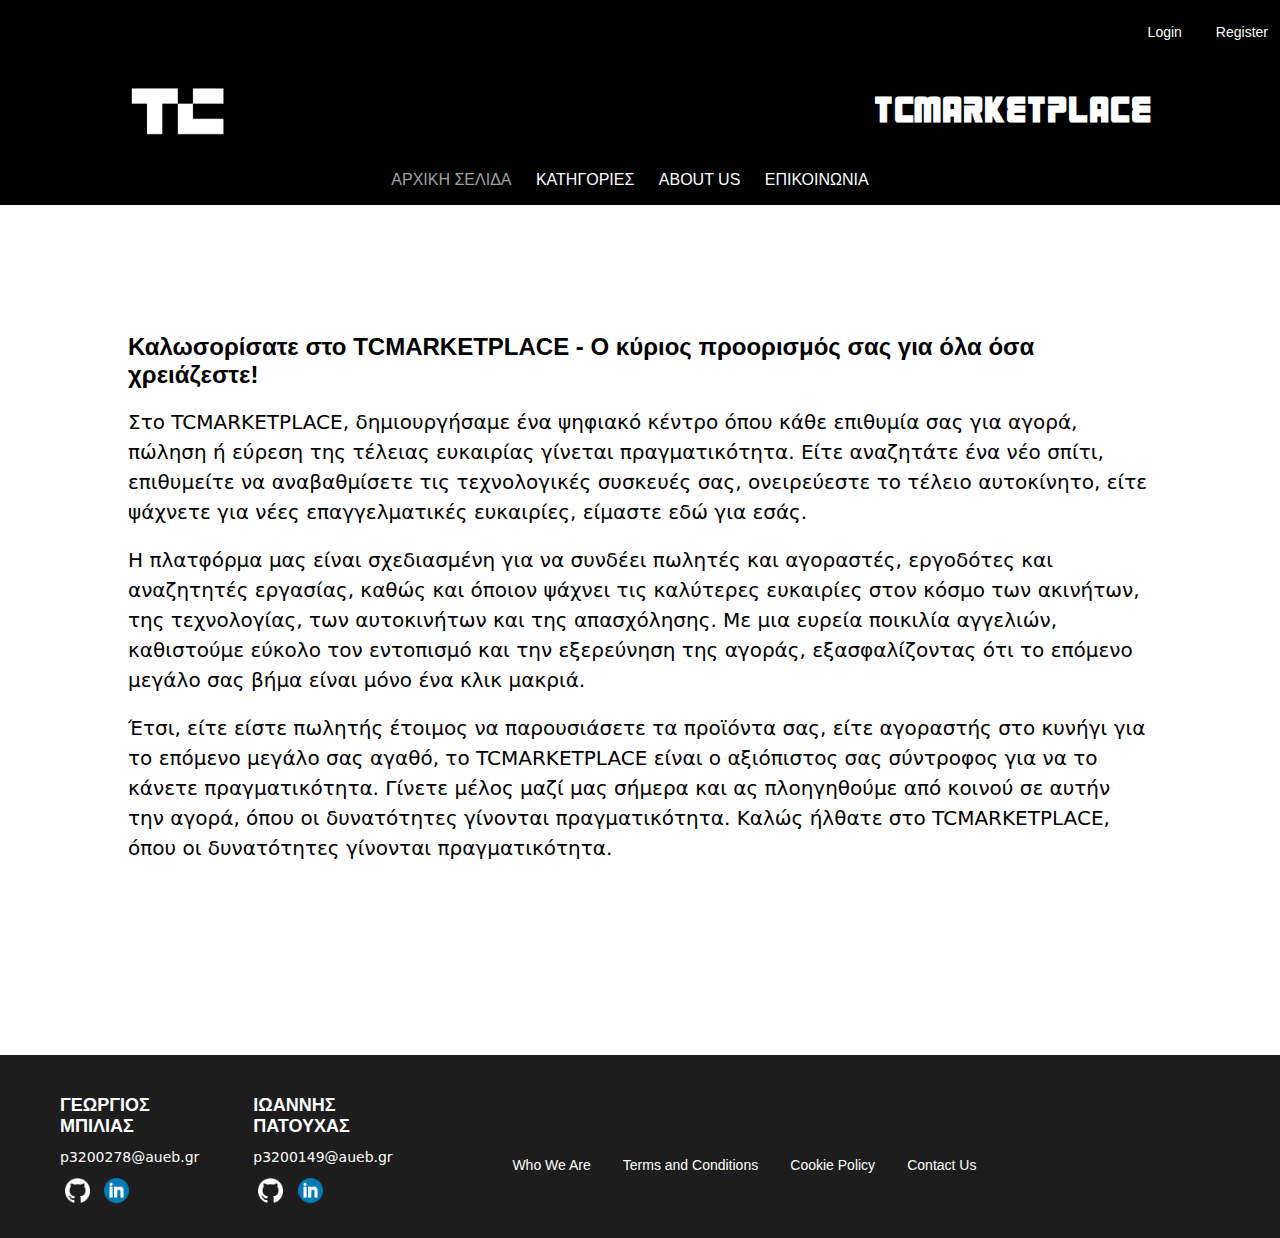
==== index.html @ 765280e6 "first commit" ====
<!DOCTYPE html>

<html lang="el">

    <head>
        <meta charset="UTF-8" />
        <meta name="viewport" content="width=device-width" />
        <link rel="stylesheet" type="text/css" href="style.css">
        <title>Home Page</title>
    </head>

    <body>

        
        
        <header>

            <div class="auth-buttons">
                <a href="login.html" class="auth-button">Login</a>
                <a href="form.html" class="auth-button">Register</a>
            </div>

            <div class="title">
                <img src="photos/logo/unique_logo.png" alt="logo" width="100" height="100">
                <h1>TCMarketplace</h1>  
            </div>

            
            <div class="main-bar">
            <nav>
                <ul>
                    <li class="active"><a href="index.html">AΡΧΙΚΗ ΣΕΛΙΔΑ</a></li>
                    <li><a href="categories.html">ΚΑΤΗΓΟΡΙΕΣ</a></li>
                    <li><a href="about_us.html">ABOUT US</a></li>
                    <li><a href="contact_info.html">ΕΠΙΚΟΙΝΩΝΙΑ</a></li>
                </ul>
            </nav>    
            </div>

            
            
        </header>

        <div class="introduction">
            <h2>Καλωσορίσατε στο TCMARKETPLACE - Ο κύριος προορισμός σας για όλα όσα χρειάζεστε!</h2>
            <br>
            <p>Στο TCMARKETPLACE, δημιουργήσαμε ένα ψηφιακό κέντρο όπου κάθε επιθυμία σας για αγορά, πώληση ή εύρεση της τέλειας ευκαιρίας γίνεται πραγματικότητα. Είτε αναζητάτε ένα νέο σπίτι, επιθυμείτε να αναβαθμίσετε τις τεχνολογικές συσκευές σας, ονειρεύεστε το τέλειο αυτοκίνητο, είτε ψάχνετε για νέες επαγγελματικές ευκαιρίες, είμαστε εδώ για εσάς.</p>
            <br>
            <p>Η πλατφόρμα μας είναι σχεδιασμένη για να συνδέει πωλητές και αγοραστές, εργοδότες και αναζητητές εργασίας, καθώς και όποιον ψάχνει τις καλύτερες ευκαιρίες στον κόσμο των ακινήτων, της τεχνολογίας, των αυτοκινήτων και της απασχόλησης. Με μια ευρεία ποικιλία αγγελιών, καθιστούμε εύκολο τον εντοπισμό και την εξερεύνηση της αγοράς, εξασφαλίζοντας ότι το επόμενο μεγάλο σας βήμα είναι μόνο ένα κλικ μακριά.</p>
            <br>
            <p>Έτσι, είτε είστε πωλητής έτοιμος να παρουσιάσετε τα προϊόντα σας, είτε αγοραστής στο κυνήγι για το επόμενο μεγάλο σας αγαθό, το TCMARKETPLACE είναι ο αξιόπιστος σας σύντροφος για να το κάνετε πραγματικότητα. Γίνετε μέλος μαζί μας σήμερα και ας πλοηγηθούμε από κοινού σε αυτήν την αγορά, όπου οι δυνατότητες γίνονται πραγματικότητα. Καλώς ήλθατε στο TCMARKETPLACE, όπου οι δυνατότητες γίνονται πραγματικότητα.</p>
        </div>

        <footer>
            <div class="footer-container">
                <div class="footer-content">
                    <div class="footer-column">
                        <h2>ΓΕΩΡΓΙΟΣ ΜΠΙΛΙΑΣ</h2>
                        <p><a href="mailto:p3200278@aueb.gr">p3200278@aueb.gr</a></p>
                        <a href="https://github.com/GeorgeBilias">
                            <img src="photos/footer2.png" alt="GitHub" width="25" height="25">
                        </a>
                        <a href="https://www.linkedin.com/in/george-bilias-02/">
                            <img src="photos/footer1.png" alt="LinkedIn" width="25" height="25">
                        </a>
                    </div>
                    <div class="footer-column">
                        <h2>ΙΩΑΝΝΗΣ ΠΑΤΟΥΧΑΣ</h2>
                        <p><a href="mailto:p3200149@aueb.gr">p3200149@aueb.gr</a></p>
                        <a href="https://github.com/GPatouchas">
                            <img src="photos/footer2.png" alt="GitHub" width="25" height="25">
                        </a>
                        <a href="https://www.linkedin.com/in/giannis-patouchas-8bb774240/">
                            <img src="photos/footer1.png" alt="LinkedIn" width="25" height="25">
                        </a>
                    </div>
                </div>
                <div class="footer-links">
                    <a href="about_us.html">Who We Are</a>
                    <a href="#">Terms and Conditions</a>
                    <a href="#">Cookie Policy</a>
                    <a href="contact_info.html">Contact Us</a>
                </div>
            </div>
        </footer>
        

        
        
    </body>

</html>
---- style.css ----
/* Reset */

/* Font of title of website */

html,body{
    overflow-x: hidden;
  }
  
  @font-face {
    font-family: 'MyFont';
    src: url('fonts/Robot9000-MVxZx.ttf') format('woff2');
  }
  
  /* Reset default browser styles */
  body, h1, h2, h3, p, ul, li {
    margin: 0;
    padding: 0;
  }
  
  body {
    font-family: Arial, sans-serif;
    background-color: rgb(255, 255, 255);
  }
  
  /* Header Section */
  header {
    text-align: center;
    background-color: #000000;
    color: #ffffff;
    padding: 1rem 0;
  }
  
  .title {
    display: flex;
    align-items: center;
    justify-content: space-between;
    padding: 0 10%;
  }
  
  .title h1 {
    margin: 0;
  }
  
  .title img {
    height: auto;
    margin-right: 10px;
  }
  
  /* Navigation Bar */
  .main-bar ul {
    list-style-type: none;
    padding: 0;
  }
  
  .main-bar li {
    display: inline;
    margin-right: 20px;
  }
  
  .main-bar a {
    text-decoration: none;
    color: #ffffff;
  }
  
  .main-bar {
    background-color: #000000;
  }
  
  .main-bar a:hover {
    color: rgb(204, 197, 197);
  }
  
  /* Contact Us Section */
  
  .legend fieldset {
    border: 2px solid #000000; /* border around field */
    border-radius: 5px;
    padding: 15px;
  }
  
  .legend {
    margin-bottom: 15%;
    margin-top: 10%;
  }
  
  .legend legend {
    font-size: 20px;
    font-weight: bold;
    color: #000000;
    margin-bottom: 10px;
  }
  
  .legend input[type="text"],
  .legend input[type="email"],
  .legend input[type="tel"],
  .legend input[type="number"],
  .legend textarea {
    width: 100%;
    padding: 10px;
    margin: 5px 0;
    border: 1px solid #ccc;
    border-radius: 5px;
    box-sizing: border-box;
    resize: none;
  }
  
  .legend input[type="submit"] {
    background-color: #000000;
    color: white;
    border: none;
    border-radius: 5px;
    padding: 10px 20px;
    font-weight: bold;
    cursor: pointer;
  }
  
  .legend input[type="submit"]:hover {
    background-color: #292929;
  }
  
  /* Footer Section */
  footer {
    background-color: #1d1d1d;
    color: #fff;
    padding: 30px 0;
    text-align: center;
  }
  
  .footer-container {
    max-width: 1200px;
    margin: 0 auto;
    display: grid;
    justify-content: space-between;
    grid-template-columns: repeat(3, 1fr);
    grid-gap: 20px;
  }
  
  .footer-content {
    display: flex;
    justify-content: space-between;
    align-items: flex-start;
    flex-wrap: wrap;
    flex: 1;
  }
  
  .footer-column {
    flex: 1;
    text-align: left;
    padding: 0 20px;
  }
  
  footer h2 {
    font-size: 18px;
    margin: 10px 0;
  }
  
  footer p {
    font-size: 14px;
    margin: 5px 0;
  }
  
  footer img {
    margin: 5px;
    vertical-align: middle;
  }
  
  .footer-links {
    margin-top: 16%;
    margin-left: 17%;
    display: grid;
    grid-auto-flow: column;
    grid-auto-columns: max-content;
    gap: 10%;
  }
  
  .footer-links a {
    color: #fff;
    text-decoration: none;
    font-size: 14px;
    padding: 10px 0;
  }
  
  .footer-links a:hover {
    text-decoration: underline;
  }
  
  /* Categories Section in categories.html */
  
  .categories {
    justify-content: center;
  }
  
  .grid3 {
    margin: 5%;
    display: grid;
    grid-template-columns: repeat(auto-fill, minmax(350px, 2fr));
    gap: 20px;
    list-style: none;
    text-align: center;
    margin-right: 5%;
    margin-left: 5%;
  }
  
  .grid3 li {
    padding: 15px;
    background-color: #ffffff;
    border-radius: 5px;
    box-shadow: 0 0 5px rgba(0, 0, 0, 0.2);
    margin-bottom: 15%;
    border: 2px solid #000000;
    transition: transform 0.2s;
  }
  
  .grid3 li:hover {
    transform: scale(1.05);
  }
  
  .grid3 li a {
    text-decoration: none;
    color: #847f7f;
  }
  
  .grid3 li a :hover {
    text-decoration: none;
    color: #000000;
  }
  
  .grid3 li img {
    padding: 3%;
  }
  
  .category {
    padding: 5px;
    font-weight: bold;
  }
  
  .category:hover {
    border-color: #000000;
  }
  
  .category a {
    text-decoration: none;
    color: #333;
  }
  
  .category img {
    border-radius: 50%;
    display: block;
    margin: 0 auto;
  }
  
  .category a {
    text-decoration: none;
    color: #555;
    font-weight: normal;
  }
  
  .category a:hover {
    color: #000000;
  }
  
  /* Main Page Section */
  
  .introduction {
    margin-top: 10%;
    margin-left: 10%;
    margin-right: 10%;
    margin-bottom: 15%;
  }
  
  .introduction p {
    font-size: 20px;
  }
  
  .title h1 {
    font-family: 'MyFont', sans-serif;
  }
  
  /* PlayStation Categories */
  
  .playstation-listings {
    justify-content: center;
    display: flex;
    align-items: center;
    text-align: center;
  }
  
  .grid {
    margin: 5%;
    display: grid;
    grid-template-columns: repeat(auto-fill, minmax(250px, 1fr));
    gap: 20px;
    list-style: none;
    padding: 0;
  }
  
  .grid li {
    border: 1px solid #ddd;
    padding: 15px;
    background-color: #f9f9f9;
    border-radius: 5px;
    box-shadow: 0 0 5px rgba(0, 0, 0, 0.2);
    margin-bottom: 7%;
  }
  
  .grid li h5 {
    color: #555;
  }
  
  /* Cars Category */
  
  .car-listings {
    justify-content: center;
    display: flex;
    align-items: center;
    text-align: center;
  }
  
  .grid2 {
    margin: 5%;
    display: grid;
    grid-template-columns: repeat(auto-fill, minmax(250px, 1fr));
    gap: 20px;
    list-style: none;
    padding: 0;
  }
  
  .grid2 li {
    border: 1px solid #ddd;
    padding: 15px;
    background-color: #f9f9f9;
    border-radius: 5px;
    box-shadow: 0 0 5px rgba(0, 0, 0, 0.2);
    margin-bottom: 15%;
  }
  
  /* Product Description */
  
  .item {
    margin-top: 8%;
    margin-bottom: 30%;
    margin-left: 10%;
    margin-right: 10%;
  }
  
  .item div {
    display: flex;
    align-items: center;
  }
  
  .item #views {
    margin-right: 10px;
    margin-bottom: 18px;
  }
  
  .item p {
    margin: 0;
  }
  
  .item img {
    margin-top: 2%;
  }
  
  .item table {
    border-collapse: collapse;
    width: 100%;
    margin-bottom: 8%;
    margin-top: 8%;
  }
  
  .item th {
    background-color: #f2f2f2;
  }
  
  .item th,
  td {
    border: 1px solid #dddddd;
    text-align: left;
    padding: 8px;
  }
  
  .item tr:nth-child(even) {
    background-color: #f2f2f2;
  }
  
  .item .sub-1 {
    font-weight: bold;
  }
  
  .item .sub-2 {
    color: #3f86d1;
  }
  
  .item a {
    color: #1d1d1d;
  }
  
  .item h5 {
    color: #555;
  }
  
  .item #pic {
    border-radius: 10px;
  }
  
  .item del {
    color: #a1a0a0;
  }
  
  .item .discount {
    background-color: black;
    padding: 5px;
    color: white;
    border-radius: 3px;
  }
  
  /* Paragraph Text Style */
  p {
    font-size: 18px;
    line-height: 1.5;
    font-family: system-ui, -apple-system, BlinkMacSystemFont, 'Segoe UI', Roboto, Oxygen, Ubuntu, Cantarell, 'Open Sans', 'Helvetica Neue', sans-serif;
  }
  
  /* Border Style for Sections */
  #border2 {
    align-items: center;
    border: #000000 solid;
    border-radius: 10px;
    padding: 10px;
  }
  
  /* Buy (Contact) from Seller Section */
  #border {
    margin-top: 3%;
    align-items: center;
    border: 2px dashed #007bff;
    padding: 10px;
  }
  
  #buy {
    font-size: 16px;
  }
  
  #buy2 {
    background-color: #007bff;
    color: white;
    padding: 10px 20px;
    border: none;
    border-radius: 5px;
    cursor: pointer;
    font-size: 16px;
  }
  
  #buy2:hover {
    background-color: #0056b3;
  }
  
  /* Image Container Style */
  .image-container {
    display: flex;
    flex-wrap: wrap;
    justify-content: center;
    align-items: center;
    margin: 20px 0;
  }
  
  .image-container img {
    display: inline;
    margin: 10px;
    border-radius: 10px;
  }
  
  /* Link Styles */
  a:link {
    color: rgb(255, 255, 255);
    background-color: transparent;
    text-decoration: none;
  }
  
  a:hover {
    color: rgb(151, 151, 151);
    background-color: transparent;
    text-decoration: underline;
  }
  
  a:active {
    color: rgb(80, 80, 79);
    background-color: transparent;
    text-decoration: underline;
  }
  
  .subcategory a:link {
    color: rgb(80, 80, 79);
  }
  
  .subcategory a:hover {
    color: rgb(38, 38, 38);
    background-color: transparent;
    text-decoration: underline;
  }
  
  .main-bar .active a {
    color: #a1a0a0;
  }
  
  .car-listings a:link {
    color: #292929;
  }
  
  .playstation-listings a:link {
    color: #292929;
  }
  
  /* About Us Section */
  .about_us {
    background-color: #fff;
    padding: 20px;
    border-radius: 5px;
    margin: 20px auto;
    max-width: 800px;
    text-align: center;
}
  .about_us h1 {
    font-size: 1.5em;
    margin-top: 10px;
}

.about_us h2 {
    font-size: 1.2em;
    margin-top: 20px;
}

.about_us img {
    width: 100px;
    height: 100px;
    border-radius: 50%;
    margin-top: 10px;
}

.about_us h3 {
    font-size: 1rem;
    margin: 10px;
}
  
  /* Media Queries for Responsive Design */
  
  @media only screen and (max-width: 600px) {
    body, html {
      width: 100%; /* Ensure full width */
      margin: 0; /* Remove default margin */
      padding: 0; /* Remove default padding */
    }
  
    header {
      padding: 1rem 0;
    }
  
    .title, .main-bar {
      width: 100%; /* Ensure full width */
    }
  
    .title {
      padding: 0 5%; /* Adjust padding as needed */
      box-sizing: border-box; /* Include padding and border in the element's total width and height */
    }
  
    .title h1 {
      font-size: 26px;
    }
  
    .main-bar {
      padding: 10px; /* Adjust padding as needed */
      box-sizing: border-box; /* Include padding and border in the element's total width and height */
    }

    .grid3 {
      grid-template-columns: repeat(1, minmax(200px, 2fr));
      margin-right: 15%;
    }

    .item #pic {
      margin-top: 2%;
      max-width: 80%;
      height: auto;
      object-fit: contain;
    }

    .item table{
      font-size: 0.8em;
      max-width: 100%;
      table-layout: fixed;
      word-wrap: break-word;
      overflow-wrap: break-word;
    }
  
    .footer-links {
      text-align: center;
      display: block; /* stack the links vertically */
      margin: 10px 0; /* add some vertical spacing between the links */
      text-align: center;
    
    }
  }
  
  
  
  @media only screen and (max-width: 1200px) {
    .title {
      padding: 0 5%;
    }
  
    .footer-container {
      grid-template-columns: repeat(2, 1fr);
    }
  
    .footer-links {
      text-align: center;
      display: block; /* stack the links vertically */
      margin: 10px 0; /* add some vertical spacing between the links */
      text-align: center;
    
    }
  }
  
  @media only screen and (max-width: 900px) {
    .title {
      padding: 0 3%;
      margin-right: 10%;
    }
  
    
  
    .main-bar {
      flex-direction: column;
      align-items: center;
    }
  
    .main-bar li {
      display: block;
      margin: 10px 0;
    }
  
    .footer-container {
      grid-template-columns: 1fr;
    }
  
    .footer-links {
      margin-right: 19%;
      
    }
  
    .footer-links {
      text-align: center;
      display: block; /* stack the links vertically */
      margin: 10px 0; /* add some vertical spacing between the links */
      text-align: center;
    
    }
} 

form {
  max-width: 600px;
  margin: 0 auto; /* Center the form horizontally */
  background-color: #fff;
  padding: 20px;
  border-radius: 8px;
  box-shadow: 0 0 10px rgba(0, 0, 0, 0.1);
  margin-top: 50px; /* Adjust the top margin as needed */
  margin-bottom: 20%;
}

/* Additional styles for better appearance */
label {
  display: block;
  margin-bottom: 8px;
}

input, select {
  width: 100%;
  padding: 8px;
  margin-bottom: 16px;
  box-sizing: border-box;
  border: 1px solid #ccc;
  border-radius: 4px;
}


button {
  background-color: #000000;
  color: #fff;
  padding: 10px;
  border: none;
  border-radius: 4px;
  cursor: pointer;
}

button:hover {
  background-color: #313331;
}

.error {
  color: #ff0000;
  margin-top: -10px;
  margin-bottom: 10px;
}

.auth-buttons {
  display: flex;
  align-items: center;
  justify-content: flex-end;
}

.auth-button {
  margin-left: 10px;
  padding: 8px 12px; /* Adjust padding for height and width */
  font-size: 14px; /* Adjust font size */
  text-decoration: none;
  color: #fff;
  background-color: #494a4a;
  border-radius: 5px;
  transition: background-color 0.3s ease;
}

.auth-button:hover {
  background-color: #555555;
}
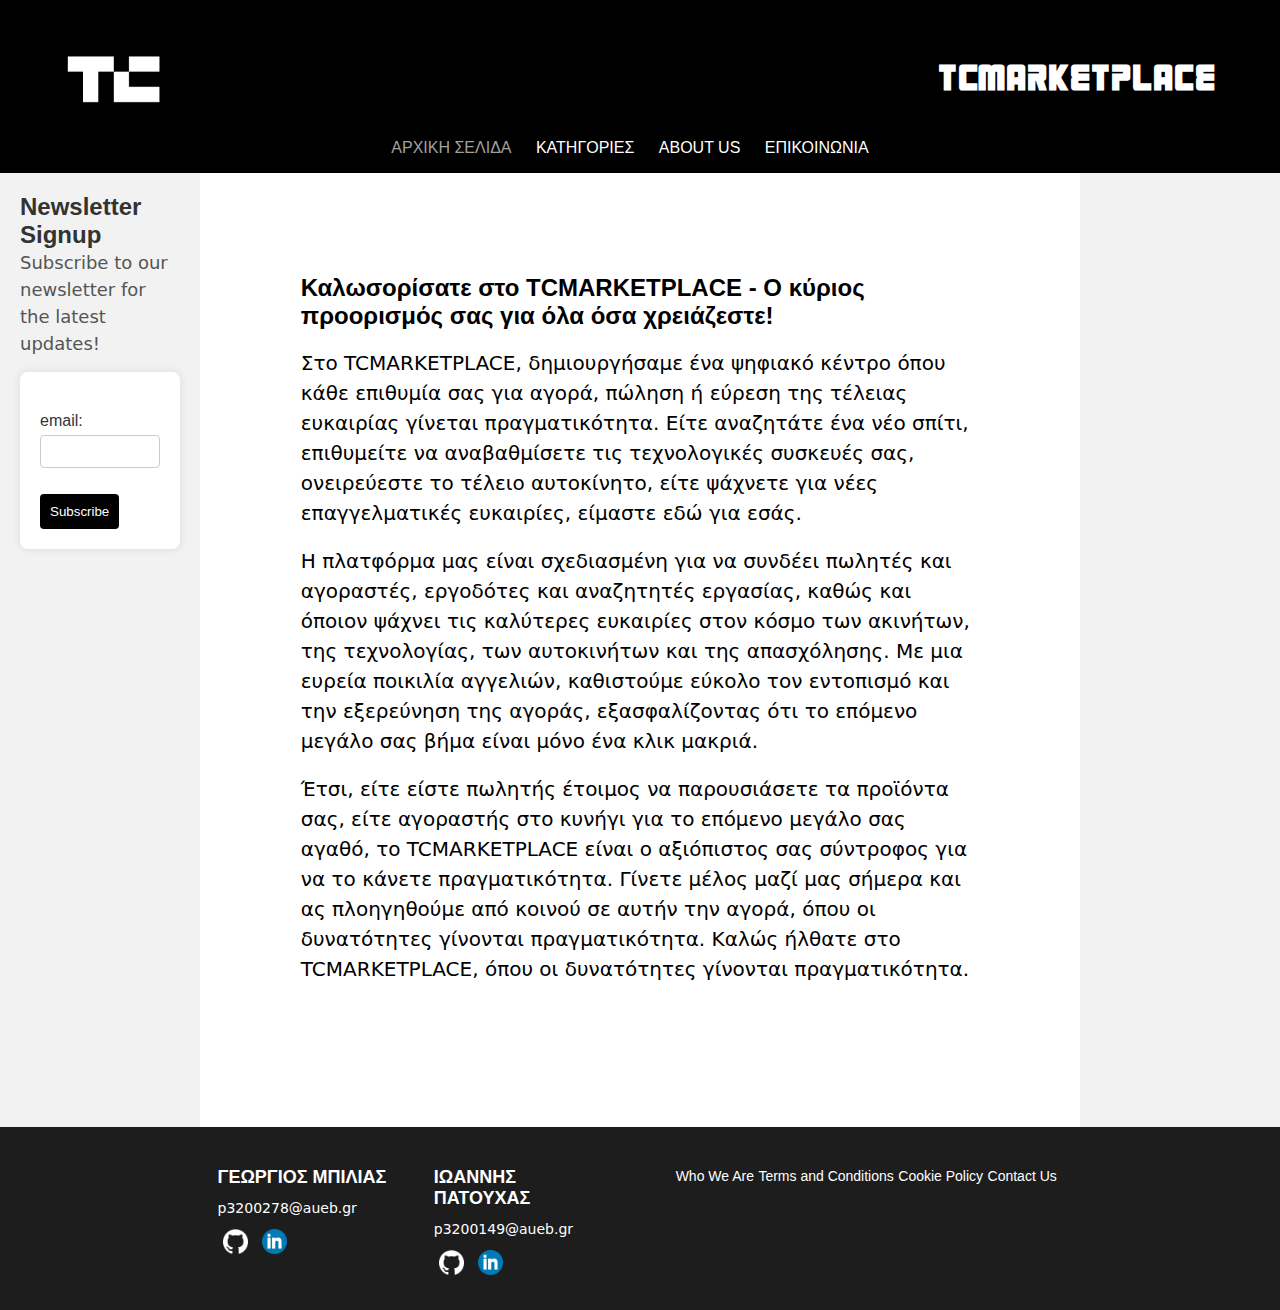
==== commit f34694af: "gg" ====
--- a/index.html
+++ b/index.html
@@ -15,11 +15,6 @@
         
         <header>
 
-            <div class="auth-buttons">
-                <a href="login.html" class="auth-button">Login</a>
-                <a href="form.html" class="auth-button">Register</a>
-            </div>
-
             <div class="title">
                 <img src="photos/logo/unique_logo.png" alt="logo" width="100" height="100">
                 <h1>TCMarketplace</h1>  
@@ -36,20 +31,33 @@
                 </ul>
             </nav>    
             </div>
-
-            
             
         </header>
 
-        <div class="introduction">
-            <h2>Καλωσορίσατε στο TCMARKETPLACE - Ο κύριος προορισμός σας για όλα όσα χρειάζεστε!</h2>
-            <br>
-            <p>Στο TCMARKETPLACE, δημιουργήσαμε ένα ψηφιακό κέντρο όπου κάθε επιθυμία σας για αγορά, πώληση ή εύρεση της τέλειας ευκαιρίας γίνεται πραγματικότητα. Είτε αναζητάτε ένα νέο σπίτι, επιθυμείτε να αναβαθμίσετε τις τεχνολογικές συσκευές σας, ονειρεύεστε το τέλειο αυτοκίνητο, είτε ψάχνετε για νέες επαγγελματικές ευκαιρίες, είμαστε εδώ για εσάς.</p>
-            <br>
-            <p>Η πλατφόρμα μας είναι σχεδιασμένη για να συνδέει πωλητές και αγοραστές, εργοδότες και αναζητητές εργασίας, καθώς και όποιον ψάχνει τις καλύτερες ευκαιρίες στον κόσμο των ακινήτων, της τεχνολογίας, των αυτοκινήτων και της απασχόλησης. Με μια ευρεία ποικιλία αγγελιών, καθιστούμε εύκολο τον εντοπισμό και την εξερεύνηση της αγοράς, εξασφαλίζοντας ότι το επόμενο μεγάλο σας βήμα είναι μόνο ένα κλικ μακριά.</p>
-            <br>
-            <p>Έτσι, είτε είστε πωλητής έτοιμος να παρουσιάσετε τα προϊόντα σας, είτε αγοραστής στο κυνήγι για το επόμενο μεγάλο σας αγαθό, το TCMARKETPLACE είναι ο αξιόπιστος σας σύντροφος για να το κάνετε πραγματικότητα. Γίνετε μέλος μαζί μας σήμερα και ας πλοηγηθούμε από κοινού σε αυτήν την αγορά, όπου οι δυνατότητες γίνονται πραγματικότητα. Καλώς ήλθατε στο TCMARKETPLACE, όπου οι δυνατότητες γίνονται πραγματικότητα.</p>
-        </div>
+        <main>
+            <div class="introduction">
+                <h2>Καλωσορίσατε στο TCMARKETPLACE - Ο κύριος προορισμός σας για όλα όσα χρειάζεστε!</h2>
+                <br>
+                <p>Στο TCMARKETPLACE, δημιουργήσαμε ένα ψηφιακό κέντρο όπου κάθε επιθυμία σας για αγορά, πώληση ή εύρεση της τέλειας ευκαιρίας γίνεται πραγματικότητα. Είτε αναζητάτε ένα νέο σπίτι, επιθυμείτε να αναβαθμίσετε τις τεχνολογικές συσκευές σας, ονειρεύεστε το τέλειο αυτοκίνητο, είτε ψάχνετε για νέες επαγγελματικές ευκαιρίες, είμαστε εδώ για εσάς.</p>
+                <br>
+                <p>Η πλατφόρμα μας είναι σχεδιασμένη για να συνδέει πωλητές και αγοραστές, εργοδότες και αναζητητές εργασίας, καθώς και όποιον ψάχνει τις καλύτερες ευκαιρίες στον κόσμο των ακινήτων, της τεχνολογίας, των αυτοκινήτων και της απασχόλησης. Με μια ευρεία ποικιλία αγγελιών, καθιστούμε εύκολο τον εντοπισμό και την εξερεύνηση της αγοράς, εξασφαλίζοντας ότι το επόμενο μεγάλο σας βήμα είναι μόνο ένα κλικ μακριά.</p>
+                <br>
+                <p>Έτσι, είτε είστε πωλητής έτοιμος να παρουσιάσετε τα προϊόντα σας, είτε αγοραστής στο κυνήγι για το επόμενο μεγάλο σας αγαθό, το TCMARKETPLACE είναι ο αξιόπιστος σας σύντροφος για να το κάνετε πραγματικότητα. Γίνετε μέλος μαζί μας σήμερα και ας πλοηγηθούμε από κοινού σε αυτήν την αγορά, όπου οι δυνατότητες γίνονται πραγματικότητα. Καλώς ήλθατε στο TCMARKETPLACE, όπου οι δυνατότητες γίνονται πραγματικότητα.</p>
+            </div>
+
+        </main>
+        <!-- Added Signup to newsletter -->
+        <aside> <!-- Adding the aside for the left column on the tablet and desktop and on bottom for phone -->
+            <div class="left-column">
+                <h2>Newsletter Signup</h2>
+                <p>Subscribe to our newsletter for the latest updates!</p>
+                <form action="#" method="post">
+                    <label for="email_signup">email:</label>
+                    <input type="email" id="email_signup" name="email_signup" autocomplete="email">
+                    <button type="submit">Subscribe</button>
+                </form>
+            </div>
+        </aside>
 
         <footer>
             <div class="footer-container">
--- a/style.css
+++ b/style.css
@@ -1,518 +1,520 @@
-/* Reset */
-
-/* Font of title of website */
-
-html,body{
-    overflow-x: hidden;
-  }
-  
-  @font-face {
-    font-family: 'MyFont';
-    src: url('fonts/Robot9000-MVxZx.ttf') format('woff2');
-  }
-  
-  /* Reset default browser styles */
-  body, h1, h2, h3, p, ul, li {
-    margin: 0;
-    padding: 0;
-  }
-  
-  body {
-    font-family: Arial, sans-serif;
-    background-color: rgb(255, 255, 255);
-  }
-  
-  /* Header Section */
-  header {
-    text-align: center;
-    background-color: #000000;
-    color: #ffffff;
-    padding: 1rem 0;
-  }
-  
-  .title {
-    display: flex;
-    align-items: center;
-    justify-content: space-between;
-    padding: 0 10%;
-  }
-  
-  .title h1 {
-    margin: 0;
-  }
-  
-  .title img {
-    height: auto;
-    margin-right: 10px;
-  }
-  
-  /* Navigation Bar */
-  .main-bar ul {
-    list-style-type: none;
-    padding: 0;
-  }
-  
-  .main-bar li {
-    display: inline;
-    margin-right: 20px;
-  }
-  
-  .main-bar a {
-    text-decoration: none;
-    color: #ffffff;
-  }
-  
-  .main-bar {
-    background-color: #000000;
-  }
-  
-  .main-bar a:hover {
-    color: rgb(204, 197, 197);
-  }
-  
-  /* Contact Us Section */
-  
-  .legend fieldset {
-    border: 2px solid #000000; /* border around field */
-    border-radius: 5px;
-    padding: 15px;
-  }
-  
-  .legend {
-    margin-bottom: 15%;
-    margin-top: 10%;
-  }
-  
-  .legend legend {
-    font-size: 20px;
-    font-weight: bold;
-    color: #000000;
-    margin-bottom: 10px;
-  }
-  
-  .legend input[type="text"],
-  .legend input[type="email"],
-  .legend input[type="tel"],
-  .legend input[type="number"],
-  .legend textarea {
-    width: 100%;
-    padding: 10px;
-    margin: 5px 0;
-    border: 1px solid #ccc;
-    border-radius: 5px;
-    box-sizing: border-box;
-    resize: none;
-  }
-  
-  .legend input[type="submit"] {
-    background-color: #000000;
-    color: white;
-    border: none;
-    border-radius: 5px;
-    padding: 10px 20px;
-    font-weight: bold;
-    cursor: pointer;
-  }
-  
-  .legend input[type="submit"]:hover {
-    background-color: #292929;
-  }
-  
-  /* Footer Section */
-  footer {
-    background-color: #1d1d1d;
-    color: #fff;
-    padding: 30px 0;
-    text-align: center;
-  }
-  
-  .footer-container {
-    max-width: 1200px;
-    margin: 0 auto;
-    display: grid;
-    justify-content: space-between;
-    grid-template-columns: repeat(3, 1fr);
-    grid-gap: 20px;
-  }
-  
-  .footer-content {
-    display: flex;
-    justify-content: space-between;
-    align-items: flex-start;
-    flex-wrap: wrap;
-    flex: 1;
-  }
-  
-  .footer-column {
-    flex: 1;
-    text-align: left;
-    padding: 0 20px;
-  }
-  
-  footer h2 {
-    font-size: 18px;
-    margin: 10px 0;
-  }
-  
-  footer p {
-    font-size: 14px;
-    margin: 5px 0;
-  }
-  
-  footer img {
-    margin: 5px;
-    vertical-align: middle;
-  }
-  
-  .footer-links {
-    margin-top: 16%;
-    margin-left: 17%;
-    display: grid;
-    grid-auto-flow: column;
-    grid-auto-columns: max-content;
-    gap: 10%;
-  }
-  
-  .footer-links a {
-    color: #fff;
-    text-decoration: none;
-    font-size: 14px;
-    padding: 10px 0;
-  }
-  
-  .footer-links a:hover {
-    text-decoration: underline;
-  }
-  
-  /* Categories Section in categories.html */
-  
-  .categories {
-    justify-content: center;
-  }
-  
-  .grid3 {
-    margin: 5%;
-    display: grid;
-    grid-template-columns: repeat(auto-fill, minmax(350px, 2fr));
-    gap: 20px;
-    list-style: none;
-    text-align: center;
-    margin-right: 5%;
-    margin-left: 5%;
-  }
-  
-  .grid3 li {
-    padding: 15px;
-    background-color: #ffffff;
-    border-radius: 5px;
-    box-shadow: 0 0 5px rgba(0, 0, 0, 0.2);
-    margin-bottom: 15%;
-    border: 2px solid #000000;
-    transition: transform 0.2s;
-  }
-  
-  .grid3 li:hover {
-    transform: scale(1.05);
-  }
-  
-  .grid3 li a {
-    text-decoration: none;
-    color: #847f7f;
-  }
-  
-  .grid3 li a :hover {
-    text-decoration: none;
-    color: #000000;
-  }
-  
-  .grid3 li img {
-    padding: 3%;
-  }
-  
-  .category {
-    padding: 5px;
-    font-weight: bold;
-  }
-  
-  .category:hover {
-    border-color: #000000;
-  }
-  
-  .category a {
-    text-decoration: none;
-    color: #333;
-  }
-  
-  .category img {
-    border-radius: 50%;
-    display: block;
-    margin: 0 auto;
-  }
-  
-  .category a {
-    text-decoration: none;
-    color: #555;
-    font-weight: normal;
-  }
-  
-  .category a:hover {
-    color: #000000;
-  }
-  
-  /* Main Page Section */
-  
-  .introduction {
-    margin-top: 10%;
-    margin-left: 10%;
-    margin-right: 10%;
-    margin-bottom: 15%;
-  }
-  
-  .introduction p {
-    font-size: 20px;
-  }
-  
-  .title h1 {
-    font-family: 'MyFont', sans-serif;
-  }
-  
-  /* PlayStation Categories */
-  
-  .playstation-listings {
-    justify-content: center;
-    display: flex;
-    align-items: center;
-    text-align: center;
-  }
-  
-  .grid {
-    margin: 5%;
-    display: grid;
-    grid-template-columns: repeat(auto-fill, minmax(250px, 1fr));
-    gap: 20px;
-    list-style: none;
-    padding: 0;
-  }
-  
-  .grid li {
-    border: 1px solid #ddd;
-    padding: 15px;
-    background-color: #f9f9f9;
-    border-radius: 5px;
-    box-shadow: 0 0 5px rgba(0, 0, 0, 0.2);
-    margin-bottom: 7%;
-  }
-  
-  .grid li h5 {
-    color: #555;
-  }
-  
-  /* Cars Category */
-  
-  .car-listings {
-    justify-content: center;
-    display: flex;
-    align-items: center;
-    text-align: center;
-  }
-  
-  .grid2 {
-    margin: 5%;
-    display: grid;
-    grid-template-columns: repeat(auto-fill, minmax(250px, 1fr));
-    gap: 20px;
-    list-style: none;
-    padding: 0;
-  }
-  
-  .grid2 li {
-    border: 1px solid #ddd;
-    padding: 15px;
-    background-color: #f9f9f9;
-    border-radius: 5px;
-    box-shadow: 0 0 5px rgba(0, 0, 0, 0.2);
-    margin-bottom: 15%;
-  }
-  
-  /* Product Description */
-  
-  .item {
-    margin-top: 8%;
-    margin-bottom: 30%;
-    margin-left: 10%;
-    margin-right: 10%;
-  }
-  
-  .item div {
-    display: flex;
-    align-items: center;
-  }
-  
-  .item #views {
-    margin-right: 10px;
-    margin-bottom: 18px;
-  }
-  
-  .item p {
-    margin: 0;
-  }
-  
-  .item img {
-    margin-top: 2%;
-  }
-  
-  .item table {
-    border-collapse: collapse;
-    width: 100%;
-    margin-bottom: 8%;
-    margin-top: 8%;
-  }
-  
-  .item th {
-    background-color: #f2f2f2;
-  }
-  
-  .item th,
-  td {
-    border: 1px solid #dddddd;
-    text-align: left;
-    padding: 8px;
-  }
-  
-  .item tr:nth-child(even) {
-    background-color: #f2f2f2;
-  }
-  
-  .item .sub-1 {
-    font-weight: bold;
-  }
-  
-  .item .sub-2 {
-    color: #3f86d1;
-  }
-  
-  .item a {
-    color: #1d1d1d;
-  }
-  
-  .item h5 {
-    color: #555;
-  }
-  
-  .item #pic {
-    border-radius: 10px;
-  }
-  
-  .item del {
-    color: #a1a0a0;
-  }
-  
-  .item .discount {
-    background-color: black;
-    padding: 5px;
-    color: white;
-    border-radius: 3px;
-  }
-  
-  /* Paragraph Text Style */
-  p {
-    font-size: 18px;
-    line-height: 1.5;
-    font-family: system-ui, -apple-system, BlinkMacSystemFont, 'Segoe UI', Roboto, Oxygen, Ubuntu, Cantarell, 'Open Sans', 'Helvetica Neue', sans-serif;
-  }
-  
-  /* Border Style for Sections */
-  #border2 {
-    align-items: center;
-    border: #000000 solid;
-    border-radius: 10px;
-    padding: 10px;
-  }
-  
-  /* Buy (Contact) from Seller Section */
-  #border {
-    margin-top: 3%;
-    align-items: center;
-    border: 2px dashed #007bff;
-    padding: 10px;
-  }
-  
-  #buy {
-    font-size: 16px;
-  }
-  
-  #buy2 {
-    background-color: #007bff;
-    color: white;
-    padding: 10px 20px;
-    border: none;
-    border-radius: 5px;
-    cursor: pointer;
-    font-size: 16px;
-  }
-  
-  #buy2:hover {
-    background-color: #0056b3;
-  }
-  
-  /* Image Container Style */
-  .image-container {
-    display: flex;
-    flex-wrap: wrap;
-    justify-content: center;
-    align-items: center;
-    margin: 20px 0;
-  }
-  
-  .image-container img {
-    display: inline;
-    margin: 10px;
-    border-radius: 10px;
-  }
-  
-  /* Link Styles */
-  a:link {
-    color: rgb(255, 255, 255);
-    background-color: transparent;
-    text-decoration: none;
-  }
-  
-  a:hover {
-    color: rgb(151, 151, 151);
-    background-color: transparent;
-    text-decoration: underline;
-  }
-  
-  a:active {
-    color: rgb(80, 80, 79);
-    background-color: transparent;
-    text-decoration: underline;
-  }
-  
-  .subcategory a:link {
-    color: rgb(80, 80, 79);
-  }
-  
-  .subcategory a:hover {
-    color: rgb(38, 38, 38);
-    background-color: transparent;
-    text-decoration: underline;
-  }
-  
-  .main-bar .active a {
-    color: #a1a0a0;
-  }
-  
-  .car-listings a:link {
-    color: #292929;
-  }
-  
-  .playstation-listings a:link {
-    color: #292929;
-  }
-  
-  /* About Us Section */
-  .about_us {
+/* Added font of title of website */
+@font-face {
+  font-family: 'MyFont';
+  src: url('fonts/Robot9000-MVxZx.ttf') format('woff2'); 
+  }
+
+
+body, h1, h2, h3, h4, h5, h6, p, ul, ol,li {
+  margin: 0;
+  padding: 0;
+}
+
+body {
+  font-family: Arial, sans-serif;
+  background-color: rgb(255,255,255);
+  display: grid;
+  grid-template-columns: 1fr;
+  grid-template-rows: auto 1fr auto;
+  grid-template-areas: 
+    "header"
+    "main"
+    "aside" 
+    "footer";
+
+}
+
+/*HEADER*/
+
+header {
+  display: grid;
+  grid-area: header;
+  text-align: center;
+  background-color: #000000;
+  color: #ffffff;
+  padding: 1rem 0;
+}
+
+main {
+  display: grid;
+  grid-area: main; 
+  padding: 1rem;
+}
+
+.title {
+  display: flex;
+  align-items: center;
+  justify-content: space-between;
+  padding: 0 10%;
+}
+
+.title img {
+  height: auto;
+  margin-right: 10px;
+}
+
+.main-bar ul {
+  list-style-type: none;
+  padding: 0;
+}
+
+.main-bar li {
+  display: inline;
+  margin-right: 20px;
+}
+
+.main-bar a {
+  text-decoration: none;
+  color: #ffffff;
+}
+
+.main-bar {
+  background-color: #000000;
+}
+
+.main-bar a:hover {
+  color: rgb(204, 197, 197);
+}
+
+/* CONTACT US SECTION*/
+
+.legend fieldset {  
+  border: 2px solid #000000;
+  border-radius: 5px; 
+  padding: 15px;
+}
+
+.legend {  
+  margin-bottom: 15%;
+  margin-top: 10%;
+}
+
+.legend legend {
+  font-size: 20px; 
+  font-weight: bold;
+  color: #000000; 
+  margin-bottom: 10px;
+}
+
+.legend input[type="text"], 
+.legend input[type="email"],
+.legend input[type="tel"],
+.legend input[type="number"],
+.legend textarea {
+  width: 100%;
+  padding: 10px;
+  margin: 5px 0;
+  border: 1px solid #ccc; 
+  border-radius: 5px; 
+  box-sizing: border-box; 
+  resize:none;
+}
+
+.legend input[type="submit"] { 
+  background-color: #000000; 
+  color: white;
+  border: none;
+  border-radius: 5px;
+  padding: 10px 20px;
+  font-weight: bold;
+  cursor: pointer;
+}
+
+
+.legend input[type="submit"]:hover { 
+  background-color: #000000;
+}
+
+
+.legend input[type="submit"]:hover {
+  background-color: #292929; 
+}
+
+/* footer section */
+
+footer {
+  display: grid;
+  grid-area: footer; 
+  background-color: #1d1d1d;
+  color: #fff;
+  padding: 30px 0;
+  text-align: center;
+}
+
+.footer-container {
+  max-width: 1200px;
+  margin: 0 auto;
+  display: grid;
+  justify-content: space-between;
+  grid-template-columns: repeat(3, 1fr); 
+  grid-gap: 20px; 
+}
+
+.footer-content {
+  display: flex;
+  justify-content: space-between;
+  align-items: flex-start;
+  flex-wrap: wrap;
+  flex: 1;
+}
+
+.footer-column {
+  flex: 1;
+  text-align: left;
+  padding: 0 20px;
+}
+  
+footer h2 {
+  font-size: 18px;
+  margin: 10px 0;
+}
+  
+footer p {
+  font-size: 14px;
+  margin: 5px 0;
+}
+  
+footer img {
+  margin: 5px;
+  vertical-align: middle;
+}
+
+.footer-links {
+  margin-top: 16%;
+  margin-left:17%;
+  display: grid;
+  grid-auto-flow: column; 
+  grid-auto-columns: max-content; 
+  gap: 10% 
+}
+
+.footer-links a {
+  color: #fff;
+  text-decoration: none;
+  font-size: 14px;
+  padding: 10px 0; 
+}
+  
+.footer-links a:hover {
+  text-decoration: underline;
+}
+  
+/* categories section in categories.html */
+
+.categories {  
+  justify-content: center;
+}
+
+.grid3 {
+  margin:15%;
+  display: grid; 
+  grid-template-columns: repeat(auto-fill, minmax(350px, 2fr));
+  gap: 20px;
+  list-style: none;
+  text-align: center;
+  margin-right:5%;
+  margin-left:5%;    
+}
+  
+.grid3 li {
+  padding: 15px;
+  background-color: #ffffff;
+  border-radius: 5px;
+  box-shadow: 0 0 5px rgba(0, 0, 0, 0.2);
+  margin-bottom: 15%;
+  border: 2px solid #000000;
+  transition: transform 0.2s;
+}
+
+.grid3 li:hover {
+  transform: scale(1.05);   
+}
+
+.grid3 li a {
+  text-decoration: none;
+  color: #847f7f;
+}
+
+.grid3 li img {
+  padding: 3%;
+}
+
+.category img {
+  border-radius: 50%;
+  display: block;
+  margin: 0 auto;
+}
+
+
+.category a {
+  text-decoration: none;
+  color: #555;
+  font-weight: normal;  
+}
+
+.category a:hover {
+  text-decoration: none;
+  color: #000000;
+}
+
+/* main page section */
+
+.introduction { 
+  margin-top: 10%;
+  margin-left: 10%;
+  margin-right: 10%;
+  margin-bottom: 15%;
+}
+
+
+.introduction p {
+  font-size: 20px; 
+  font-family:system-ui, -apple-system, BlinkMacSystemFont, 'Segoe UI', Roboto, Oxygen, Ubuntu, Cantarell, 'Open Sans', 'Helvetica Neue', sans-serif;
+
+}
+
+.title h1 {
+  font-family: 'MyFont', sans-serif;
+}
+
+/* playstation categories */
+
+
+.playstation-listings {  
+  justify-content: center;
+  display: flex;
+  align-items: center;
+  text-align: center;
+}
+
+.grid {
+  margin:15%;
+  display: grid;
+  grid-template-columns: repeat(auto-fill, minmax(250px, 1fr)); 
+  gap: 20px;
+  list-style: none;
+  padding: 0;
+}
+  
+.grid li {
+  border: 1px solid #ddd;
+  padding: 15px;
+  background-color: #f9f9f9;
+  border-radius: 5px;
+  box-shadow: 0 0 5px rgba(0, 0, 0, 0.2);
+  margin-bottom: 7%;
+}
+.grid li h5{
+  color:#555;
+}
+
+  /* cars category */
+
+
+.car-listings {  
+  justify-content: center;
+  display: flex;
+  align-items: center;
+  text-align: center;
+}
+
+.grid2 {
+  margin:15%;
+  display: grid; 
+  grid-template-columns: repeat(auto-fill, minmax(350px, 1fr)); 
+  gap: 20px;
+  list-style: none;
+  padding: 0;
+}
+  
+.grid2 li {
+  border: 1px solid #ddd;
+  padding: 15px;
+  background-color: #f9f9f9;
+  border-radius: 5px;
+  box-shadow: 0 0 5px rgba(0, 0, 0, 0.2);
+  margin-bottom: 15%;
+}
+
+/* ps5 */
+
+/* description of product */
+
+
+.item {
+  margin-top:8%;
+  margin-bottom:30%;
+  margin-left:10%;
+  margin-right:10%;
+}
+
+
+.item div {
+  display: flex; 
+  align-items: center; 
+  
+}
+.item #views {
+  margin-right: 10px; 
+  margin-bottom: 18px;
+}
+.item p {
+  margin: 0; 
+}
+
+.item img {
+  margin-top:2%;
+}
+
+/* table customisation of product specs */
+
+.item table {
+  border-collapse: collapse;
+  width: 100%;
+  margin-bottom:8%;
+  margin-top:8%;
+}
+
+.item th {
+  background-color: #f2f2f2;
+}
+
+.item th, td { 
+  border: 1px solid #dddddd;
+  text-align: left;
+  padding: 8px;
+}
+
+.item .sub-1 { 
+  font-weight: bold;
+}
+
+.item .sub-2 { 
+  color: #3f86d1;
+}
+
+.item a{  
+  color: #1d1d1d;
+}
+
+.item h5{ 
+  color: #555;
+}
+
+.item #pic{
+  border-radius: 10px;
+}
+
+.item del{
+  color: #a1a0a0;
+}
+
+.item .discount{
+  background-color: black;
+  padding: 5px;
+  color: white;
+  border-radius: 3px;
+}
+
+
+
+p {
+  font-size: 18px;
+  line-height: 1.5;
+  font-family: system-ui, -apple-system, BlinkMacSystemFont, 'Segoe UI', Roboto, Oxygen, Ubuntu, Cantarell, 'Open Sans', 'Helvetica Neue', sans-serif;
+}
+
+#border2 {
+  align-items: center;
+  border:#000000 solid; 
+  border-radius: 10px;
+  padding: 10px;
+}
+
+
+/* buy (contact) from seller section */
+/* using float we make the button appear next to the text */
+
+#border {
+  margin-top: 3%;
+  align-items: center;
+  border: 2px dashed #007bff; 
+  padding: 10px;
+}
+
+#buy {
+  font-size: 16px;
+}
+
+#buy2 {
+  background-color: #007bff; 
+  color: white; 
+  padding: 10px 20px;
+  border: none;
+  border-radius: 5px;
+  cursor: pointer;
+  font-size: 16px;
+    
+}
+
+
+#buy2:hover {
+  background-color: #0056b3;
+}
+
+.image-container {
+  display: flex;
+  flex-wrap: wrap;
+  justify-content: center;
+  align-items: center;
+  margin: 20px 0;
+}
+
+.image-container img {
+  display: inline;
+  margin: 10px;
+  border-radius: 10px;
+}
+
+a:link {
+  color: rgb(255, 255, 255);
+  background-color: transparent;
+  text-decoration: none;
+  }
+  
+a:hover {
+  color: rgb(151, 151, 151);
+  background-color: transparent;
+  text-decoration: underline;
+}
+  
+a:active {
+  color: rgb(80, 80, 79);
+  background-color: transparent;
+  text-decoration: underline;
+}
+
+.subcategory a:link {
+  color:rgb(80, 80, 79);
+}
+
+.subcategory a:hover {
+  color: rgb(38, 38, 38);
+  background-color: transparent;
+  text-decoration: underline;
+}
+.main-bar .active a{
+  color: #a1a0a0;
+}
+.car-listings a:link{
+  color:#292929;
+}
+.playstation-listings a:link{
+  color:#292929;
+}
+/* Style the about us section */
+  
+.about_us {
     background-color: #fff;
     padding: 20px;
     border-radius: 5px;
@@ -541,122 +543,233 @@
     font-size: 1rem;
     margin: 10px;
 }
+
   
   /* Media Queries for Responsive Design */
-  
-  @media only screen and (max-width: 600px) {
-    body, html {
-      width: 100%; /* Ensure full width */
-      margin: 0; /* Remove default margin */
-      padding: 0; /* Remove default padding */
-    }
-  
-    header {
-      padding: 1rem 0;
-    }
-  
-    .title, .main-bar {
-      width: 100%; /* Ensure full width */
-    }
-  
+
+  html,body{
+    overflow-x: hidden;
+  }
+
+
+  
+aside {
+  display: grid; 
+} 
+.left-column {
+  background-color: #f2f2f2;
+  padding: 20px;
+} 
+
+.left-column h2 {
+  color: #333;
+} 
+
+.left-column p {
+  color: #555;
+} 
+
+.left-column form {
+  margin-top: 15px;
+} 
+
+.left-column label {
+  margin-top: 20px;
+  display: block;
+  margin-bottom: 5px;
+  color: #333;
+} 
+
+.left-column .input {
+  width: 100%;
+  padding: 8px;
+  margin-bottom: 10px;
+  box-sizing: border-box;
+} 
+
+.left-column button {
+  margin-top: 10px;
+  background-color: #000000;
+  color: #fff;
+  border: none;
+  padding: 10px;
+  cursor: pointer;
+} 
+
+.left-column button:hover {
+  background-color: #292929;
+} 
+
+
+ /* Mobile phones */
+  
+ @media only screen and (max-width: 600px) {
+  body, html {
+    width: 100%; 
+    margin: 0; 
+    padding: 0; 
+  }
+
+  header {
+    padding: 1rem 0;
+  }
+
+  .title, .main-bar {
+    width: 100%; 
+  }
+
+  .title {
+    padding: 0 5%; 
+    box-sizing: border-box; 
+  }
+
+  .title h1 {
+    font-size: 26px;
+  }
+
+  .main-bar {
+    flex-direction: column; 
+    align-items: center; 
+    padding: 10px; 
+    box-sizing: border-box; 
+  }
+
+  .main-bar li {
+    display: block;
+    margin: 10px 0;
+  } 
+
+  .grid3 {
+    grid-template-columns: repeat(1, minmax(250px, 2fr));
+    margin-right: 15%;
+  } 
+  .grid2 {
+    grid-template-columns: repeat(1, minmax(350px, 2fr));
+    margin-right: 15%;
+  } 
+  .grid2 li img{
+    width:fit-content;
+  } 
+
+  .item #pic {
+    margin-top: 2%;
+    max-width: 80%;
+    height: auto;
+    object-fit: contain;
+  } 
+
+  .item table{
+    font-size: 0.8em;
+    max-width: 100%;
+    table-layout: fixed;
+    word-wrap: break-word;
+    overflow-wrap: break-word;
+  } 
+
+  .footer-container {
+    grid-template-columns: 1fr;
+  } 
+
+  .footer-links {
+    margin-right: 19%;
+     
+  } 
+
+  .footer-links {
+    text-align: center;
+    display: block; 
+    margin: 10px 0; 
+    text-align: center;
+  
+  } 
+}
+
+  
+  /* tablets */
+  
+  @media only screen and (min-width:601px) and (max-width: 1200px) {
     .title {
-      padding: 0 5%; /* Adjust padding as needed */
-      box-sizing: border-box; /* Include padding and border in the element's total width and height */
-    }
-  
-    .title h1 {
-      font-size: 26px;
-    }
-  
-    .main-bar {
-      padding: 10px; /* Adjust padding as needed */
-      box-sizing: border-box; /* Include padding and border in the element's total width and height */
-    }
-
-    .grid3 {
-      grid-template-columns: repeat(1, minmax(200px, 2fr));
-      margin-right: 15%;
-    }
-
+      padding: 0 5%;
+    } 
+    body {
+      grid-template-columns: 200px 1fr; 
+      grid-template-areas:
+        "header header"
+        "aside main"
+        "footer footer";
+    } 
     .item #pic {
       margin-top: 2%;
       max-width: 80%;
       height: auto;
       object-fit: contain;
+    } 
+    .main{
+      grid-area: main;
+    } 
+    .aside{
+      grid-area: aside;
+      background-color: #f2f2f2;
     }
-
-    .item table{
-      font-size: 0.8em;
-      max-width: 100%;
-      table-layout: fixed;
-      word-wrap: break-word;
-      overflow-wrap: break-word;
-    }
+    header,
+    footer {
+      grid-column: span 2; 
+    }  
+    
+    .footer-container {
+      grid-template-columns: repeat(2, 1fr);
+    } 
   
     .footer-links {
       text-align: center;
-      display: block; /* stack the links vertically */
-      margin: 10px 0; /* add some vertical spacing between the links */
+      display: block;
+      margin: 10px 0; 
       text-align: center;
     
-    }
-  }
-  
-  
-  
-  @media only screen and (max-width: 1200px) {
+    } 
+  }
+
+  /* desktops */
+  @media screen and (min-width: 1201px) {
     .title {
       padding: 0 5%;
-    }
-  
+    } 
+    body {
+      grid-template-columns: 200px 1fr 200px; 
+      grid-template-areas:
+        "header header header"
+        "aside main empty" 
+        "footer footer footer";
+    } 
+    body::after{
+      content: "";
+      grid-area: empty;
+      background-color: #f2f2f2;
+    } 
+    
+    .main{
+      grid-area: main;
+    } 
+  
+    header,
+    footer {
+      grid-column: span 3;
+    } 
+    
     .footer-container {
       grid-template-columns: repeat(2, 1fr);
-    }
+    } 
   
     .footer-links {
       text-align: center;
-      display: block; /* stack the links vertically */
-      margin: 10px 0; /* add some vertical spacing between the links */
+      display: block; 
+      margin: 10px 0; 
       text-align: center;
     
-    }
-  }
-  
-  @media only screen and (max-width: 900px) {
-    .title {
-      padding: 0 3%;
-      margin-right: 10%;
-    }
-  
+    } 
     
-  
-    .main-bar {
-      flex-direction: column;
-      align-items: center;
-    }
-  
-    .main-bar li {
-      display: block;
-      margin: 10px 0;
-    }
-  
-    .footer-container {
-      grid-template-columns: 1fr;
-    }
-  
-    .footer-links {
-      margin-right: 19%;
-      
-    }
-  
-    .footer-links {
-      text-align: center;
-      display: block; /* stack the links vertically */
-      margin: 10px 0; /* add some vertical spacing between the links */
-      text-align: center;
-    
-    }
-} 
+  }
+
 
 form {
   max-width: 600px;
@@ -698,12 +811,6 @@
   background-color: #313331;
 }
 
-.error {
-  color: #ff0000;
-  margin-top: -10px;
-  margin-bottom: 10px;
-}
-
 .auth-buttons {
   display: flex;
   align-items: center;
@@ -721,6 +828,167 @@
   transition: background-color 0.3s ease;
 }
 
-.auth-button:hover {
-  background-color: #555555;
+.auth-button.active {
+  color: #a1a0a0;
+}
+
+/* Style for each label and checkbox */
+.checkbox-container {
+  margin-top: 30px;
+  display: flex;
+  flex-direction: column;
+  align-items: flex-start;
+}
+
+.checkbox-option {
+  display: flex;
+  margin-left: 10px;
+  margin-bottom: 5px;
+}
+
+.checkbox-option label {
+  margin-left: 5px;
+  min-width: 100px;
+}
+
+
+
+#questionaire_title {
+  text-align: center;
+}
+
+select {
+    width: 100%;
+    padding: 10px;
+    margin: 8px 0;
+    display: inline-block;
+    border: 1px solid #ccc;
+    box-sizing: border-box;
+    border-radius: 4px;
+}
+
+#field1,#field2 {
+  border:0 none;
+}
+
+#field1 {
+  margin-top: 5px;
+  margin-bottom: 10%;
+}
+
+#field2 details p{
+  margin-bottom: 30px;
+}
+
+#field2 details {
+  margin-bottom: 30px;
+}
+
+#field2 summary {
+  cursor: pointer;
+  text-align: center;
+}
+
+#field2 input{
+  border: 1px solid black;
+  border-radius: 4px;
+  display: block;
+  width: 100%;
+}
+
+#field3 {
+  margin-top: 30px;
+  border-radius: 7px;
+  border-color: #847f7f;
+}
+
+#field4-legend{
+  
+  text-align: center;
+  font-size: 24px;
+  font-weight: bold;
+  color: #333;
+}
+
+#field4 {
+  border:0 none;
+}
+
+.form-control{
+  margin-bottom: 10px;
+  padding-bottom: 25px;
+  position: relative;
+}
+.form-control:nth-child(10),
+.form-control:nth-child(11) {
+    padding-bottom: 50px; /* adjust this value as needed */
+}
+
+.form-control label{
+  display: inline-block;
+  margin-bottom: 5px;
+}
+.form-control input{
+  border: 1px solid black;
+  border-radius: 4px;
+  display: block;
+  width: 100%;
+}
+.form-control i{
+  visibility: hidden;
+  position: absolute;
+  right: 10px;
+  top: 33px;
+}
+
+.form-control:nth-child(8) i {
+  margin-left: 20px;
+}
+.form-control:nth-child(8) i {
+  margin-left: 20px;
+}
+
+.form-control small{
+  visibility: hidden;
+  position: absolute;
+  bottom: 0;
+  left: 0;
+}
+
+.form-control.success input{
+  border-color: #2ecc71; 
+}
+
+.form-control.error input{
+  border-color: #e74c3c; 
+}
+
+.form-control.success i.fa-check-circle{
+  color: #2ecc71;
+  visibility: visible;
+}
+
+
+.form-control.error i.fa-exclamation-circle{
+  color: #e74c3c;
+  visibility: visible;
+}
+
+.form-control.error small{
+  color: #e74c3c;
+  visibility: visible;
+}
+
+input[type="submit"] {
+  background-color: #000000;
+  color: #fff;
+  padding: 10px 20px;
+  border: none;
+  border-radius: 5px;
+  cursor: pointer;
+  font-weight: bold;
+}
+
+input[type="submit"]:hover {
+  background-color: #313331;
 }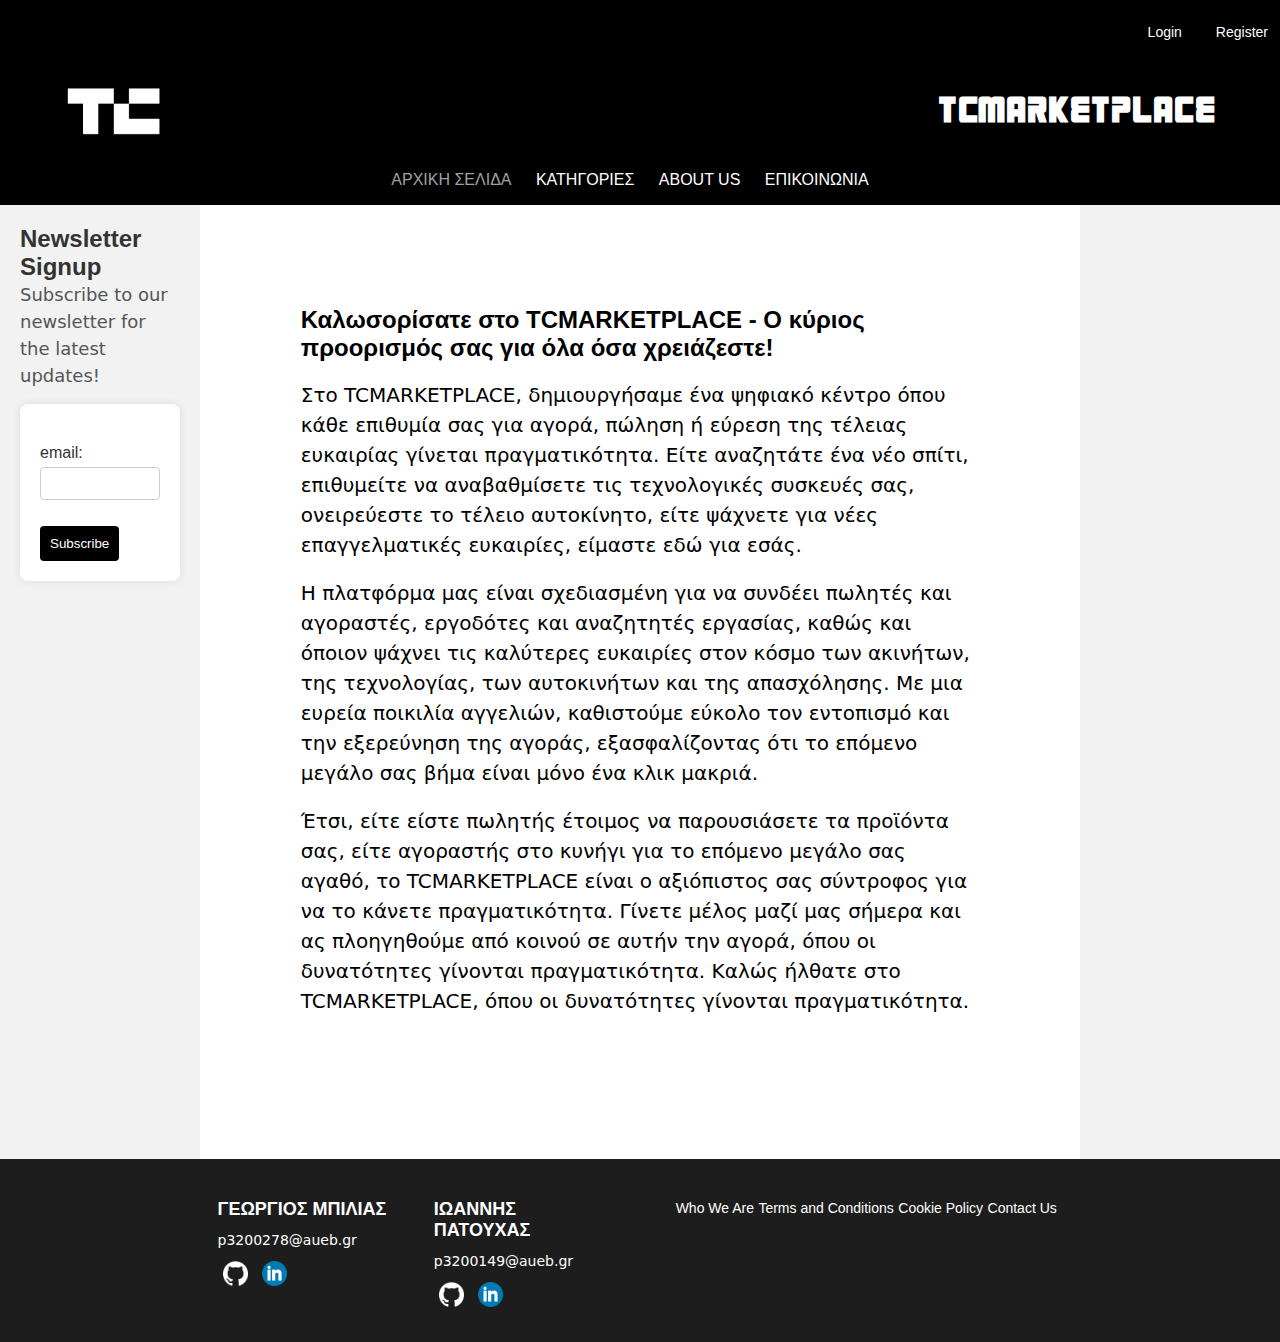
==== commit 83156284: "gg" ====
--- a/index.html
+++ b/index.html
@@ -14,6 +14,11 @@
         
         
         <header>
+
+            <div class="auth-buttons">
+                <a href="#" class="auth-button">Login</a>
+                <a href="form.html" class="auth-button">Register</a>
+            </div>
 
             <div class="title">
                 <img src="photos/logo/unique_logo.png" alt="logo" width="100" height="100">
